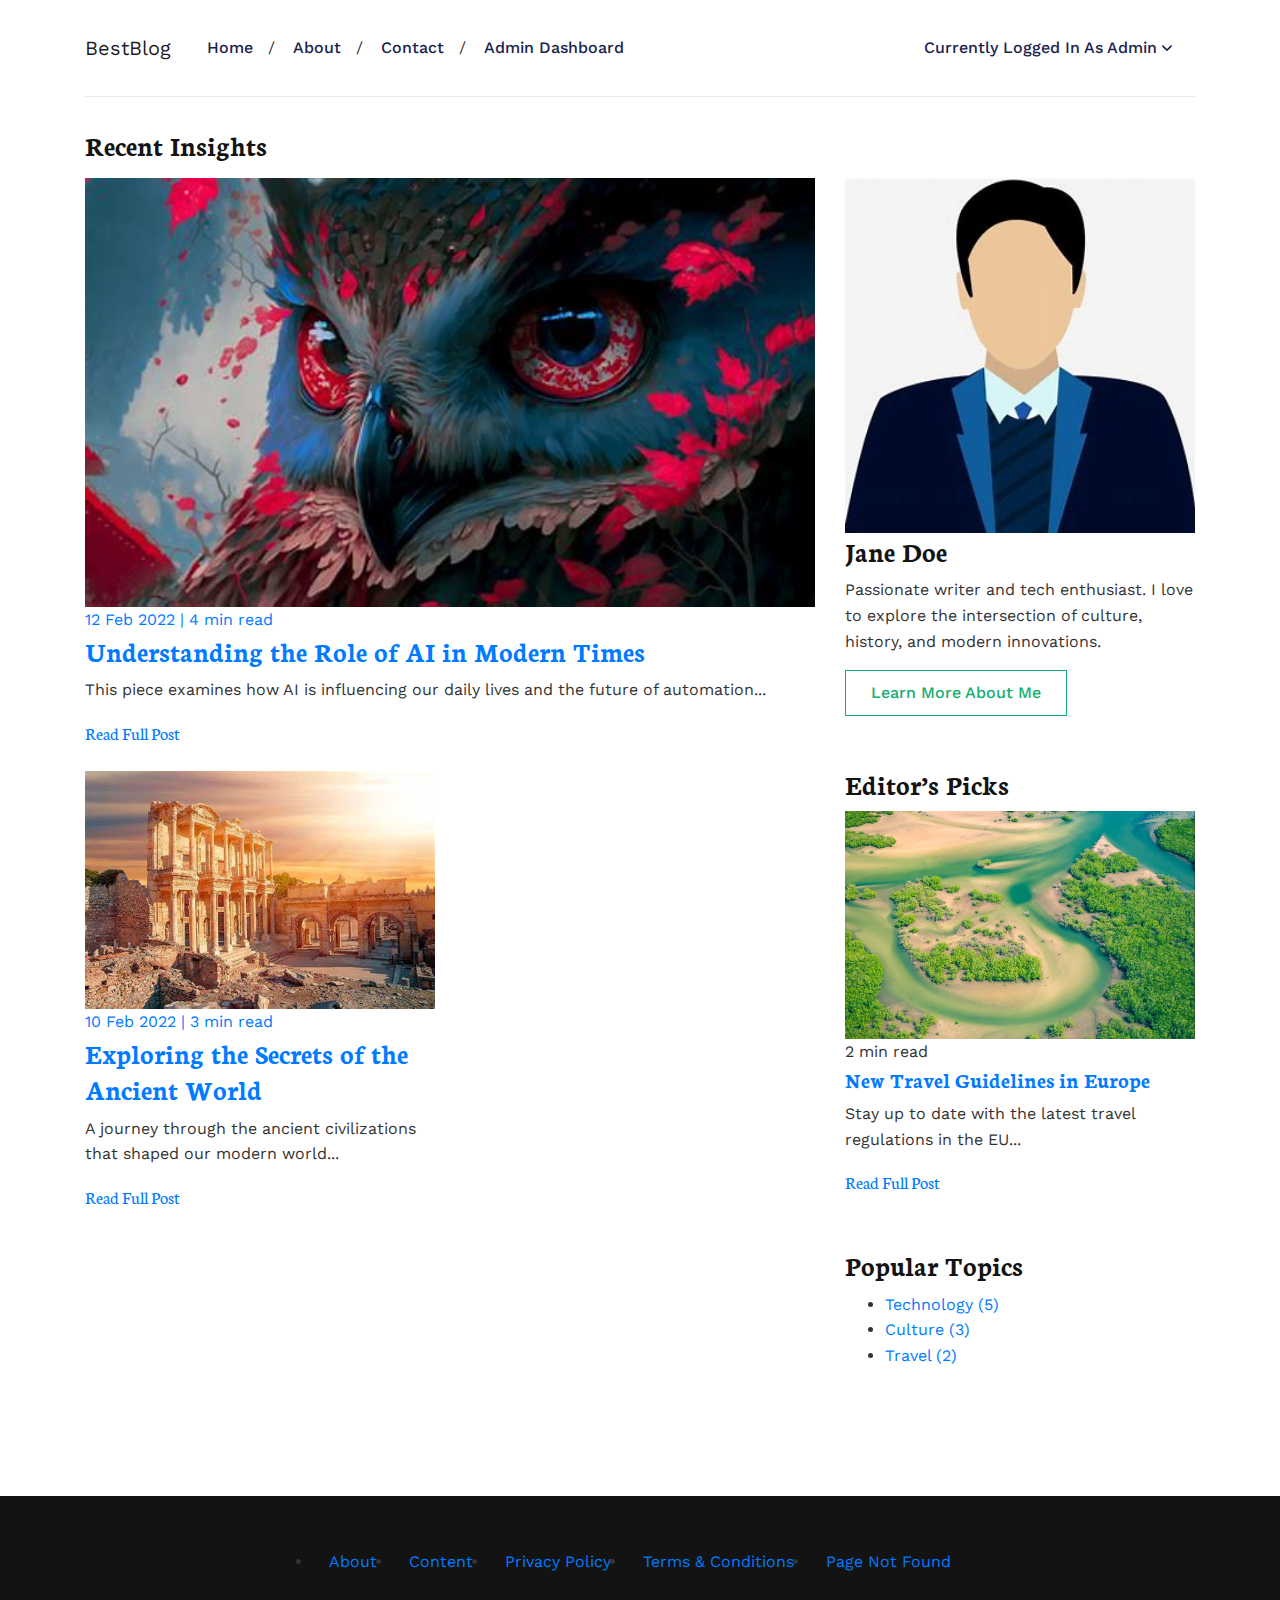
==== index.html @ 475f5f54 "Added landing page and admin dashboard" ====
<!DOCTYPE html>
<html lang="en">

<head>
  <meta charset="utf-8">
  <title>BestBlog - Personal Blogging</title>
  <meta name="viewport" content="width=device-width, initial-scale=1, maximum-scale=5">
  <meta name="description" content="This is meta description">
  <link rel="icon" href="images/favicon.png" type="image/x-icon">
  
  <!-- Google Fonts -->
  <link href="https://fonts.googleapis.com/css2?family=Neuton:wght@700&family=Work+Sans:wght@400;500;600;700&display=swap" rel="stylesheet">

  <!-- Bootstrap & Main Styles -->
  <link rel="stylesheet" href="plugins/bootstrap/bootstrap.min.css">
  <link rel="stylesheet" href="css/style.css">
</head>

<body>

  <header class="navigation">
    <div class="container">
        <nav class="navbar navbar-expand-lg navbar-light">
            <a class="navbar-brand" href="index.html">BestBlog</a>
            <button class="navbar-toggler" type="button" data-bs-toggle="collapse" data-bs-target="#navbarNav" aria-controls="navbarNav" aria-expanded="false" aria-label="Toggle navigation">
                <span class="navbar-toggler-icon"></span>
            </button>
            <div class="collapse navbar-collapse" id="navbarNav">
                <ul class="navbar-nav ms-auto">
                    <li class="nav-item"><a class="nav-link" href="index.html">Home</a></li>
                    <li class="nav-item"><a class="nav-link" href="about.html">About</a></li>
                    <li class="nav-item"><a class="nav-link" href="contact.html">Contact</a></li>
                    <li class="nav-item"><a class="nav-link" href="admin.html">Admin Dashboard</a></li>
                </ul>
                <!-- User Info Dropdown on the right -->
                <ul class="navbar-nav ml-auto"> <!-- 'ml-auto' aligns to the right -->
                    <li class="nav-item dropdown">
                        <a class="nav-link dropdown-toggle" href="#" id="userDropdown" role="button" data-bs-toggle="dropdown" aria-expanded="false">
                            Currently logged in as Admin
                        </a>
                        <ul class="dropdown-menu" aria-labelledby="userDropdown">
                            <li><a class="dropdown-item" href="profile.html">Profile</a></li>
                            <li><a class="dropdown-item" href="settings.html">Settings</a></li>
                            <li><a class="dropdown-item" href="logout.html">Logout</a></li>
                        </ul>
                    </li>
                </ul>
            </div>
        </nav>
    </div>
  </header>

  <main>
    <section class="section container">
      <h2 class="section-title">Recent Insights</h2>
      
      <div class="row">
        <div class="col-lg-8 mb-5">
          <div class="row">
            <div class="col-12 mb-4">
              <article class="card">
                <a href="article.html">
                  <img src="images/post/post-1.jpg" alt="Post Thumbnail" class="w-100">
                  <div class="post-info">12 Feb 2022 | 4 min read</div>
                  <h2><a href="article.html">Understanding the Role of AI in Modern Times</a></h2>
                  <p>This piece examines how AI is influencing our daily lives and the future of automation...</p>
                </a>
                <a class="read-more-btn" href="article.html">Read Full Post</a>
              </article>
            </div>
            <div class="col-md-6 mb-4">
              <article class="card">
                <a href="article.html">
                  <img src="images/post/post-2.jpg" alt="Post Thumbnail" class="w-100">
                  <div class="post-info">10 Feb 2022 | 3 min read</div>
                  <h2><a href="article.html">Exploring the Secrets of the Ancient World</a></h2>
                  <p>A journey through the ancient civilizations that shaped our modern world...</p>
                </a>
                <a class="read-more-btn" href="article.html">Read Full Post</a>
              </article>
            </div>
            <!-- Additional articles go here -->
          </div>
        </div>

        <!-- Sidebar with widgets -->
        <div class="col-lg-4">
          <div class="widget">
            <img src="images/author.jpg" alt="About Me" class="w-100">
            <h2>Jane Doe</h2>
            <p>Passionate writer and tech enthusiast. I love to explore the intersection of culture, history, and modern innovations.</p>
            <a href="about.html" class="btn btn-outline-primary">Learn More About Me</a>
          </div>

          <div class="widget">
            <h2>Editor’s Picks</h2>
            <article class="card mb-4">
              <img src="images/post/post-9.jpg" alt="Post Thumbnail" class="w-100">
              <div class="post-info">2 min read</div>
              <h3><a href="article.html">New Travel Guidelines in Europe</a></h3>
              <p>Stay up to date with the latest travel regulations in the EU...</p>
              <a class="read-more-btn" href="article.html">Read Full Post</a>
            </article>
            <!-- Additional recommended articles go here -->
          </div>

          <div class="widget">
            <h2>Popular Topics</h2>
            <ul>
              <li><a href="#">Technology (5)</a></li>
              <li><a href="#">Culture (3)</a></li>
              <li><a href="#">Travel (2)</a></li>
            </ul>
          </div>
        </div>
      </div>
    </section>
  </main>

  <footer class="bg-dark mt-5">
    <div class="container section">
      <div class="row">
        <div class="col-lg-10 mx-auto text-center">
          <ul class="navbar-footer p-0 d-flex justify-content-center mb-0">
            <li><a href="about.html" class="nav-link">About</a></li>
            <li><a href="article.html" class="nav-link">Content</a></li>
            <li><a href="privacy-policy.html" class="nav-link">Privacy Policy</a></li>
            <li><a href="terms-conditions.html" class="nav-link">Terms & Conditions</a></li>
            <li><a href="404.html" class="nav-link">Page Not Found</a></li>
          </ul>
        </div>
      </div>
    </div>
  </footer>

  <!-- JS Plugins -->
  <script src="plugins/jquery/jquery.min.js"></script>
  <script src="plugins/bootstrap/bootstrap.min.js"></script>
  <script src="js/script.js"></script>

</body>
</html>
---- css/style.css ----
/*  typography */
body {
  line-height: 1.6;
  font-family: "Work Sans", sans-serif;
  -webkit-font-smoothing: antialiased;
  font-size: 16px;
  color: #333;
}

p {
  font-weight: 400;
  color: #333;
  font-size: 16px;
  line-height: 1.6;
  font-family: "Work Sans", sans-serif;
}

h1, h2, h3, h4, h5, h6, .h1, .h2, .h3, .h4, .h5, .h6 {
  color: #131313;
  font-family: "Neuton", serif;
  font-weight: 700;
  line-height: 1.3;
}

h1, .h1 {
  font-size: 36px;
}
@media (max-width: 991px) {
  h1, .h1 {
    font-size: 30px;
  }
}
@media (max-width: 767px) {
  h1, .h1 {
    font-size: 26px;
  }
}

h2, .h2 {
  font-size: 28px;
}
@media (max-width: 767px) {
  h2, .h2 {
    font-size: 24px;
  }
}

h3, .h3 {
  font-size: 22px;
}
@media (max-width: 767px) {
  h3, .h3 {
    font-size: 20px;
  }
}

h4, .h4 {
  font-size: 20px;
}

h5, .h5 {
  font-size: 16px;
}

h6, .h6 {
  font-size: 14px;
}

/* Button style */
.btn {
  font-family: "Work Sans", sans-serif;
  font-weight: 500;
  text-transform: capitalize;
  padding: 10px 25px;
  border-radius: 0;
  border: 1px solid;
  position: relative;
  z-index: 1;
  transition: 0.2s ease;
}
.btn:hover, .btn:active, .btn.active .btn:focus, .btn.focus {
  outline: 0;
  box-shadow: none !important;
}

.btn-primary {
  background: #13AE6F;
  color: #fff;
  border-color: #13AE6F;
}
.btn-primary:hover, .btn-primary:active, .btn-primary.active .btn-primary:focus, .btn-primary.focus {
  background: #13AE6F !important;
  border-color: #13AE6F !important;
}

.btn-outline-primary {
  background: transparent;
  color: #13AE6F;
  border-color: #13AE6F;
}
.btn-outline-primary:hover, .btn-outline-primary:active, .btn-outline-primary.active .btn-outline-primary:focus, .btn-outline-primary.focus {
  background: #13AE6F !important;
  border-color: #13AE6F !important;
  color: #fff;
}

.btn-sm {
  font-size: 14px;
  padding: 10px 25px;
}

body {
  background-color: #fff;
  overflow-x: hidden;
}

::-moz-selection {
  background: #13AE6F;
  color: #fff;
}

::selection {
  background: #13AE6F;
  color: #fff;
}

/* preloader */
.preloader {
  position: fixed;
  top: 0;
  left: 0;
  right: 0;
  bottom: 0;
  background-color: #fff;
  z-index: 9999;
  display: flex;
  align-items: center;
  justify-content: center;
}

img {
  vertical-align: middle;
  border: 0;
  max-width: 100%;
  height: auto;
}

a,
a:hover,
a:focus {
  text-decoration: none;
}

a,
button,
select {
  cursor: pointer;
  transition: 0.2s ease;
}
a:focus,
button:focus,
select:focus {
  outline: 0;
}

a:hover {
  color: #13AE6F;
}

.slick-slide {
  outline: 0;
}

.section {
  padding-top: 30px;
  padding-bottom: 30px;
}

.section-title {
  position: relative;
  z-index: 1;
  margin-bottom: 15px;
}
.section-title::before {
  position: absolute;
  height: 4px;
  width: 100%;
  content: "";
  left: 0;
  top: 0;
  z-index: -1;
}

.bg-cover {
  background-size: cover;
  background-position: center center;
  background-repeat: no-repeat;
}

.border-default {
  border-color: #ececec !important;
}

.border-primary {
  border-color: #13AE6F !important;
}

.font-primary {
  font-family: "Work Sans", sans-serif !important;
}

.font-secondary {
  font-family: "Neuton", serif !important;
}

.font-weight-medium {
  font-weight: 500 !important;
}

.breadcrumb {
  background-color: transparent;
  justify-content: center;
}
.breadcrumb-item {
  font-family: "Work Sans", sans-serif;
  letter-spacing: 2px;
  font-size: 10px;
  font-weight: 600;
}
.breadcrumb-item a {
  color: #13AE6F;
}

/* overlay */
.overlay {
  position: relative;
}
.overlay::before {
  position: absolute;
  content: "";
  height: 100%;
  width: 100%;
  top: 0;
  left: 0;
  background: #000;
  opacity: 0.5;
}

.bg-primary {
  background: #13AE6F !important;
}

.text-primary {
  color: #13AE6F !important;
}

.text-default {
  color: #333 !important;
}

.bg-dark {
  background-color: #131313 !important;
}

@media screen and (min-width: 1400px) {
  .container {
    max-width: 1320px;
  }
}
.rounded {
  border-radius: 6px !important;
}

@media screen and (min-width: 991px) and (max-width: 1200px) {
  .no-gutters-lg {
    margin-right: 0;
    margin-left: 0;
  }
  .no-gutters-lg > .col, .no-gutters-lg > [class*=col-] {
    padding-right: 0;
    padding-left: 0;
  }
}
.mark, mark {
  padding: 0;
}

.navigation {
  background-color: transparent;
}
.navigation .navbar {
  border-bottom: 1px solid #ececec;
  padding: 25px 0;
}
@media (max-width: 767px) {
  .navigation .navbar {
    padding: 15px 0;
  }
}
.navigation .navbar-nav {
  flex-direction: row;
}
@media (max-width: 991px) {
  .navigation .navbar-nav {
    flex-direction: column;
  }
}
.navigation .navbar-nav:hover .nav-item::after,
.navigation .navbar-nav:hover .nav-link:not(:hover) {
  opacity: 0.5;
}
.navigation .navbar-nav:hover .dropdown:hover .nav-link {
  opacity: 1;
}
.navigation .nav-item {
  margin: 0;
  position: relative;
}
.navigation .nav-item::after {
  position: absolute;
  content: "/";
  right: -2px;
  top: 50%;
  transform: translateY(-50%);
}
@media (max-width: 991px) {
  .navigation .nav-item::after {
    display: none;
  }
}
.navigation .nav-item .nav-link {
  font-size: 16px;
  font-weight: 500;
  font-family: "Work Sans", sans-serif;
  text-transform: capitalize;
  line-height: 1;
  display: inline-block;
}
.navigation .nav-item:last-child::after {
  display: none;
}
.navigation .nav-item.dropdown .nav-link {
  position: relative;
  padding-right: 38px !important;
}
@media (max-width: 991px) {
  .navigation .nav-item.dropdown .nav-link {
    padding-right: 28px !important;
  }
}
.navigation .nav-item.dropdown .nav-link::after {
  display: none;
}
.navigation .nav-item.dropdown .nav-link::before {
  position: absolute;
  right: 24px;
  top: calc(50% - 6px);
  display: inline-block;
  vertical-align: 0.255em;
  content: "";
  height: 8px;
  width: 8px;
  border: 2px solid;
  border-left: 0;
  border-top: 0;
  border-color: inherit;
  border-radius: 2px;
  transform: rotate(45deg);
  transition: 0s;
}
@media (max-width: 991px) {
  .navigation .nav-item.dropdown .nav-link::before {
    right: 13px;
  }
}
@media (min-width: 991px) {
  .navigation .dropdown-menu {
    display: block;
    opacity: 0;
    visibility: hidden;
    width: 220px;
    transition: 0.2s;
    left: 50%;
    border-radius: 0;
    transform: translate(-50%, 6px);
  }
  .navigation .dropdown:hover .dropdown-menu {
    opacity: 1;
    visibility: visible;
    box-shadow: 0 10px 30px rgba(22, 28, 45, 0.1);
    transform: translate(-50%, -6px);
  }
}
.navigation .dropdown-menu {
  border: 0;
  padding: 0 25px;
}
.navigation .dropdown-menu:hover .dropdown-item:not(:hover) {
  opacity: 0.5;
}
.navigation .dropdown-item {
  font-size: 16px;
  padding: 5px 0;
  font-weight: 500;
}
.navigation .dropdown-item:first-child {
  padding-top: 15px;
}
@media (max-width: 991px) {
  .navigation .dropdown-item:first-child {
    padding-top: 5px;
  }
}
.navigation .dropdown-item:last-child {
  padding-bottom: 15px;
}
@media (max-width: 991px) {
  .navigation .dropdown-item:last-child {
    padding-bottom: 5px;
  }
}
.navigation .dropdown-item.active,
.navigation .dropdown-item:active,
.navigation .dropdown-item:focus,
.navigation .dropdown-item:hover {
  color: initial;
  background-color: transparent;
}
.navigation .navbar-light .navbar-toggler {
  border-color: transparent;
  padding: 0;
  font-size: 20px;
  color: #000;
  transition: 0.3s ease;
}
.navigation .navbar-light .navbar-toggler .navbar-toggler-icon {
  background-image: url("data:image/svg+xml,%3csvg xmlns='http://www.w3.org/2000/svg' width='30' height='30' viewBox='0 0 30 30'%3e%3cpath stroke='rgba%280, 0, 0, 1%29' stroke-linecap='round' stroke-miterlimit='10' stroke-width='2' d='M4 7h22M4 15h22M4 23h22'/%3e%3c/svg%3e");
}
.navigation .navbar-light .navbar-nav .nav-link {
  color: #19234C;
  font-weight: 500;
  padding: 15px 20px;
}
.navigation .navbar-light .navbar-nav .nav-link:hover {
  color: #000;
}
@media (max-width: 991px) {
  .navigation .navbar-nav {
    background-color: #fff;
    padding: 15px 0;
    border-radius: 0;
  }
  .navigation .dropdown-menu {
    text-align: center;
  }
  .navigation .navbar-light .navbar-nav .nav-link {
    padding: 10px 20px;
  }
}
.navigation .search {
  max-width: 250px;
}
@media (max-width: 767px) {
  .navigation .search {
    width: 100%;
    max-width: initial;
    margin-top: 15px;
  }
}
.navigation .search input {
  background: url([data-uri]) 6px 5px no-repeat #fff;
  width: 100%;
  border: none;
  padding: 11px 40px 11px 15px;
  border-radius: 0;
  background-size: 15px;
  background-position: calc(100% - 15px) center;
  border: 1px solid #ddd;
}
.navigation .search input:focus {
  outline: 0;
}

.navbar-footer {
  justify-content: center;
  flex-wrap: wrap;
}
.navbar-footer .nav-item {
  margin: 10px 0;
}
.navbar-footer .nav-item .nav-link {
  color: #fff;
}

.article-card {
  padding: 30px;
  border-radius: 0;
  box-shadow: 0 5px 25px rgba(0, 0, 0, 0.05);
}
@media (max-width: 1200px) {
  .article-card-sm {
    padding: 20px;
  }
}
@media (max-width: 991px) {
  .article-card {
    padding: 25px;
  }
}
@media (max-width: 575px) {
  .article-card {
    padding: 15px;
  }
}

.card {
  border: 0;
  position: relative;
}
.card-meta {
  padding-left: 0;
}
.card-meta li {
  list-style-type: none;
  margin-right: 10px;
  display: inline-block;
}
.card-meta li a {
  font-weight: 500;
  color: #888;
  text-transform: uppercase;
  letter-spacing: 2px;
}
.card-meta li a:hover {
  color: #13AE6F;
}
.card-footer {
  background-color: transparent;
}
.card-footer span {
  vertical-align: middle;
  color: #888;
}
.card-img {
  height: 200px;
  width: 100%;
  -o-object-fit: cover;
     object-fit: cover;
}

.card-image {
  position: relative;
}
.card-image img {
  border-radius: 0;
}
.card-image .post-info {
  position: absolute;
  right: 0;
  top: -5px;
  padding-top: 20px;
  padding-left: 20px;
  padding-right: 20px;
}
.card-image .post-info span {
  display: inline-block;
  line-height: 1.3;
  font-size: 12px;
  padding: 3px 8px;
  padding-top: 4px;
  background-color: rgba(0, 0, 0, 0.6);
  -webkit-backdrop-filter: blur(10px);
          backdrop-filter: blur(10px);
  color: #fff;
  border-radius: 0;
  margin-top: 5px;
}

.read-more-btn {
  font-family: "Neuton", serif;
  font-size: 18px;
}

.post-title {
  color: #000;
  display: inline;
  text-decoration: none;
  background-image: linear-gradient(#3deaa4, #3deaa4);
  background-position: 0% 80%;
  background-repeat: no-repeat;
  background-size: 0% 8px;
  transition: background-size 0.3s;
}
.post-title-sm {
  background-size: 0% 3px;
}

a.post-title:hover {
  color: #000;
  background-size: 100% 8px;
}

a.post-title-sm:hover {
  background-size: 100% 3px;
}

/* blog */
.pagination {
  justify-content: center;
}
.pagination .page-item .page-link {
  display: inline-block;
  width: 42px;
  height: 42px;
  border-radius: 0;
  border: 1px solid #ececec;
  text-align: center;
  margin: 0 4px;
  font-weight: 500;
  color: #131313;
  padding: 0;
  line-height: 41px;
  box-shadow: 0 5px 25px rgba(0, 0, 0, 0.05);
}
.pagination .page-item .page-link:focus, .pagination .page-item .page-link:hover {
  box-shadow: none;
  background: #13AE6F;
  color: #fff;
}
.pagination .page-item:first-child .page-link, .pagination .page-item:last-child .page-link {
  border-radius: 0;
}
.pagination .page-item.active .page-link {
  background: #13AE6F;
  color: #fff;
  border-color: #13AE6F;
}

.post-meta {
  padding-left: 0;
}
.post-meta li {
  list-style-type: none;
  display: inline-block;
  color: #888;
  font-weight: 500;
}
.post-meta li a {
  display: inline-block;
  background-color: rgba(19, 19, 19, 0.05);
  color: black;
  text-transform: capitalize;
  padding: 2px 8px;
  margin-bottom: 8px;
  margin-right: 2px;
  font-size: 14px;
  border-radius: 0;
}
.post-meta li a:hover {
  background-color: rgba(61, 234, 164, 0.25);
}
.post-meta li svg {
  display: inline-block;
}

.image-fallback {
  font-size: 0;
  height: 220px;
  width: 100%;
  background-color: #f2f2f2;
  text-align: center;
  border-radius: 0;
  display: inline-block;
}
.image-fallback::first-letter {
  font-size: 80px;
  line-height: 220px;
  font-weight: bold;
  color: #19234C;
}
.image-fallback.post-thumb-sm::first-letter {
  font-size: 50px;
  line-height: 60px;
}
.image-fallback-sm {
  height: 120px;
  width: 120px;
  margin-bottom: 20px;
}
.image-fallback-sm::first-letter {
  font-size: 50px;
  line-height: 120px;
}
.image-fallback-xs {
  height: 80px;
  width: 80px;
}
.image-fallback-xs::first-letter {
  font-size: 38px;
  line-height: 80px;
}

.breadcrumbs {
  background-color: transparent;
  padding: 15px 0;
}
.breadcrumbs a {
  color: #131313;
}
.breadcrumbs a:hover {
  text-decoration: underline;
}
.breadcrumbs a:last-child {
  color: rgba(19, 19, 19, 0.5);
  pointer-events: none;
}

/* content style */
.content * {
  margin-bottom: 5px;
}
.content h1, .content h2, .content h3, .content h4, .content h5, .content h6, .content .h1, .content .h2, .content .h3, .content .h4, .content .h5, .content .h6 {
  margin-bottom: 20px;
  margin-top: 30px;
}
.content a {
  color: inherit !important;
  display: inline;
  text-decoration: none;
  background-image: linear-gradient(#3deaa4, #3deaa4);
  background-position: 0% 110%;
  background-repeat: no-repeat;
  background-size: 100% 3px;
  transition: 0.3s;
}
.content a:hover {
  color: #000;
  background-size: 100% 100%;
}
.content.bg-dark a:hover {
  background-image: linear-gradient(rgba(19, 174, 111, 0.4), rgba(19, 174, 111, 0.4));
}
.content ol {
  padding-left: 20px;
}
.content ul {
  padding-left: 0;
}
.content ul li {
  position: relative;
  padding-left: 15px;
  margin-bottom: 10px;
  list-style-type: none;
}
.content ul li a {
  display: inline-block;
  margin-bottom: 10px;
}
.content ul li::before {
  position: absolute;
  content: "";
  height: 10px;
  width: 10px;
  border-radius: 100%;
  left: 0;
  top: 7px;
  background-color: #13AE6F;
  transition: 0.3s ease;
}
.content table {
  text-align: left;
  width: 100%;
  max-width: 100%;
  margin-bottom: 1rem;
  border: 1px solid #dee2e6;
}
.content table th,
.content table td {
  padding: 0.75rem;
  vertical-align: top;
  border: 1px solid #dee2e6;
}
.content table thead {
  background: #f1f1f1;
}
.content table tbody {
  background: #F6F6F6;
}
.content table tbody td {
  text-align: left !important;
}
.content blockquote {
  border-left: 4px solid #13AE6F;
  padding: 20px;
  margin: 20px 0;
}
.content blockquote p {
  margin-bottom: 0;
  color: #333;
  font-style: italic;
  font-size: 20px;
  font-weight: 500;
}
.content pre {
  padding: 10px 20px;
  background: #F6F6F6;
}

/* widget */
.widget-blocks {
  padding-left: 20px;
}
@media (max-width: 991px) {
  .widget-blocks {
    padding-left: 0;
  }
}
.widget-blocks .row > .col:last-child .widget, .widget-blocks .row > [class*=col-]:last-child .widget {
  margin-bottom: 0 !important;
}

.widget {
  margin-bottom: 50px;
}
.widget-body {
  padding: 30px;
  background-color: #fff;
  border-radius: 0;
  box-shadow: 0 5px 25px rgba(0, 0, 0, 0.05);
}
@media (max-width: 1200px) {
  .widget-body-sm {
    padding: 20px;
  }
}
@media (max-width: 991px) {
  .widget-body {
    padding: 25px;
  }
}
@media (max-width: 575px) {
  .widget-body {
    padding: 15px;
  }
}
.widget-list {
  list-style: none;
  padding: 0;
  margin: 0;
}
.widget-list .card {
  border-bottom: 1px dashed #ececec;
  padding-bottom: 15px;
}
.widget-list .media img {
  height: 80px;
  width: 80px !important;
  -o-object-fit: cover;
     object-fit: cover;
  border-radius: 0;
}
.widget-list .media:not(:last-child) {
  border-bottom: 1px dashed #ececec;
  margin-bottom: 15px;
  padding-bottom: 15px;
}
.widget-list .media:hover {
  opacity: 0.8;
}
.widget-list li {
  display: inline-block;
}
.widget-list li a {
  background-color: rgba(19, 19, 19, 0.05);
  color: black;
  text-transform: capitalize;
  padding: 6px 16px;
  margin-bottom: 9px;
  margin-right: 9px;
  display: block;
  font-size: 14px;
  border-radius: 0;
}
.widget-list li a:hover {
  background-color: rgba(61, 234, 164, 0.25);
}

.author-thumb-sm {
  height: 150px;
  -o-object-fit: cover;
     object-fit: cover;
}
@media (max-width: 991px) {
  .author-thumb-sm {
    height: 250px;
  }
}
@media (max-width: 767px) {
  .author-thumb-sm {
    height: 200px;
  }
}

.post-thumb-sm {
  height: 80px;
  width: 100px;
  -o-object-fit: cover;
     object-fit: cover;
  border-radius: 0;
}

.copyright {
  background-color: #0e0e0e !important;
  color: #e8e8e8;
  padding: 20px 0;
  font-size: 14px;
  text-align: center;
}

footer .section {
  padding: 45px 0;
}

.navbar-footer .nav-link:hover {
  color: #13AE6F;
  text-decoration: underline;
}

.form-control {
  border-radius: 0;
  min-height: 50px;
  padding: 10px 15px;
}
.form-control:focus {
  border-color: #131313;
  box-shadow: none;
}
/*# sourceMappingURL=style.css.map */
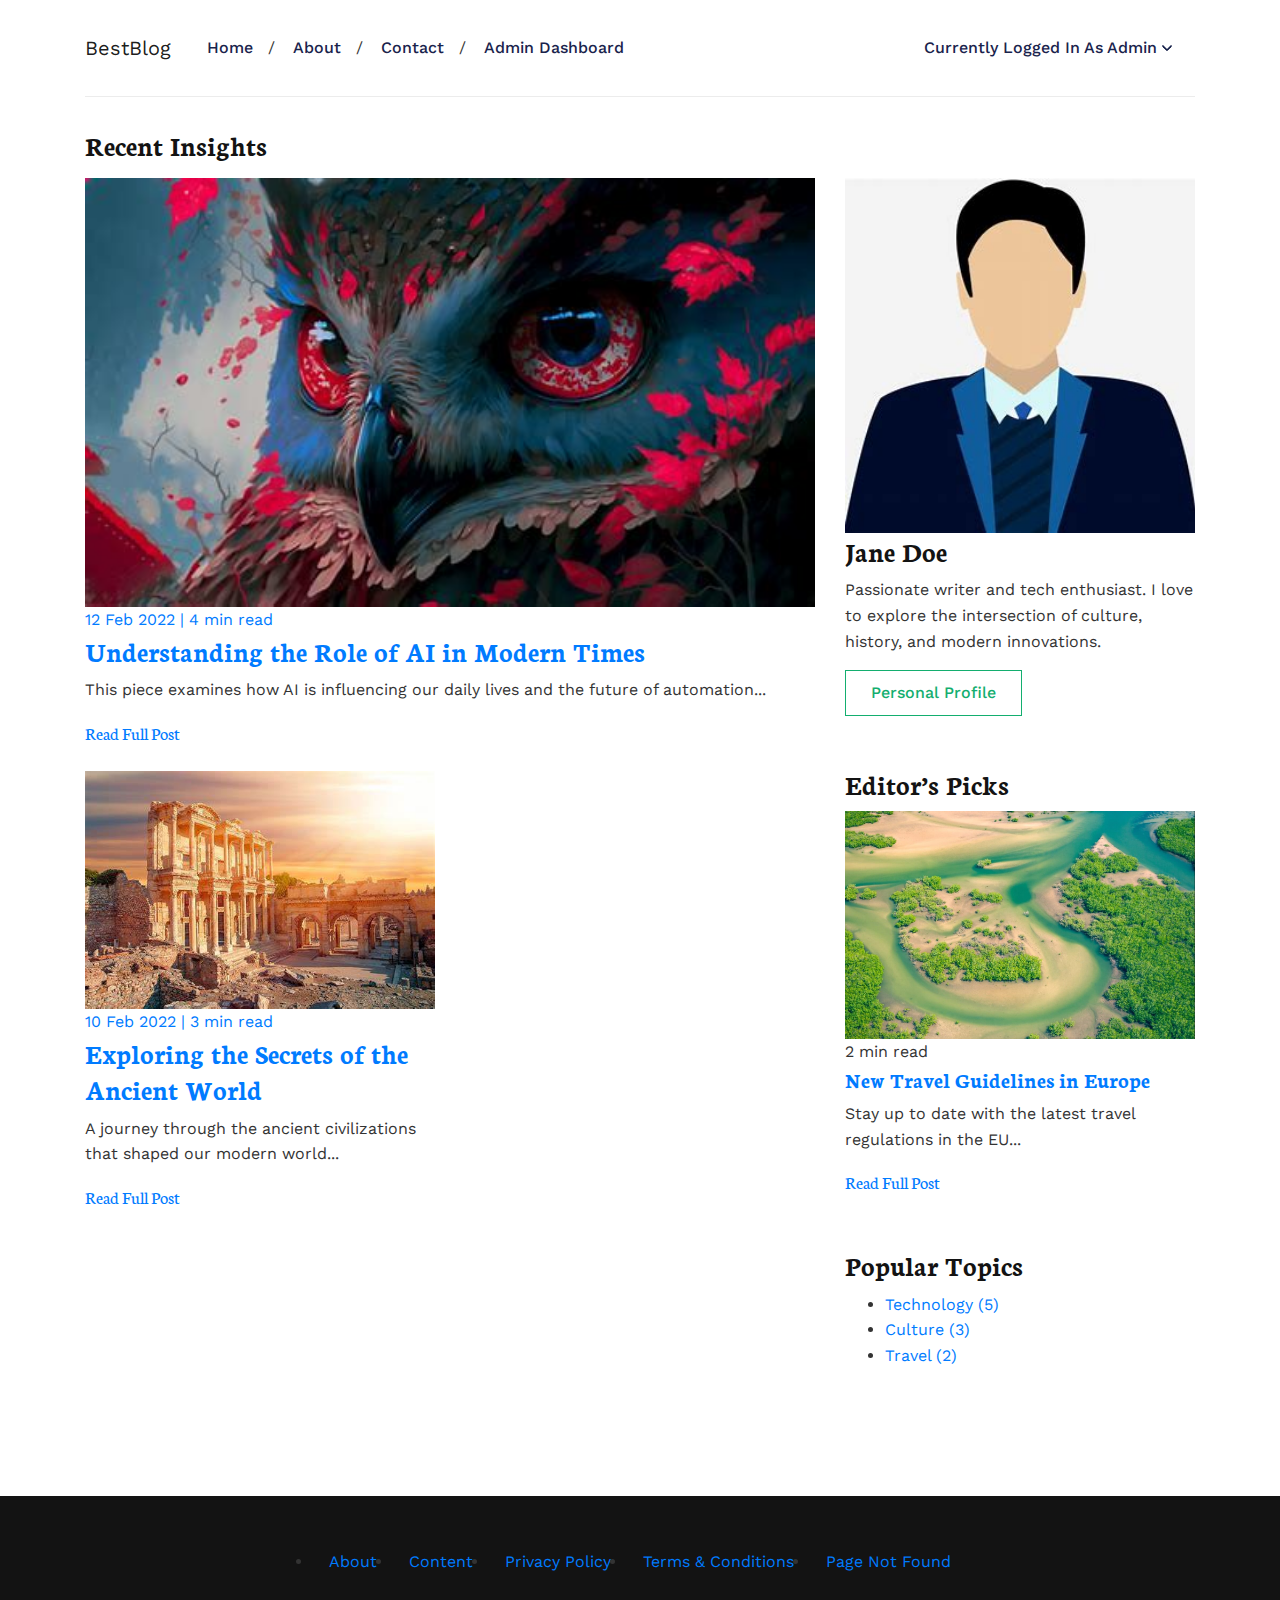
==== commit e3cbeb16: "Updated code to fix the page logic" ====
--- a/index.html
+++ b/index.html
@@ -28,8 +28,8 @@
             <div class="collapse navbar-collapse" id="navbarNav">
                 <ul class="navbar-nav ms-auto">
                     <li class="nav-item"><a class="nav-link" href="index.html">Home</a></li>
-                    <li class="nav-item"><a class="nav-link" href="about.html">About</a></li>
-                    <li class="nav-item"><a class="nav-link" href="contact.html">Contact</a></li>
+                    <li class="nav-item"><a class="nav-link" href="index.html">About</a></li>
+                    <li class="nav-item"><a class="nav-link" href="index.html">Contact</a></li>
                     <li class="nav-item"><a class="nav-link" href="admin.html">Admin Dashboard</a></li>
                 </ul>
                 <!-- User Info Dropdown on the right -->
@@ -39,9 +39,9 @@
                             Currently logged in as Admin
                         </a>
                         <ul class="dropdown-menu" aria-labelledby="userDropdown">
-                            <li><a class="dropdown-item" href="profile.html">Profile</a></li>
-                            <li><a class="dropdown-item" href="settings.html">Settings</a></li>
-                            <li><a class="dropdown-item" href="logout.html">Logout</a></li>
+                            <li><a class="dropdown-item" href="registered.html">Login as John</a></li>
+                            <li><a class="dropdown-item" href="index.html">Login as Admin</a></li>
+                            <li><a class="dropdown-item" href="unregistered.html">Logout</a></li>
                         </ul>
                     </li>
                 </ul>
@@ -89,7 +89,7 @@
             <img src="images/author.jpg" alt="About Me" class="w-100">
             <h2>Jane Doe</h2>
             <p>Passionate writer and tech enthusiast. I love to explore the intersection of culture, history, and modern innovations.</p>
-            <a href="about.html" class="btn btn-outline-primary">Learn More About Me</a>
+            <a href="" class="btn btn-outline-primary">Personal Profile</a>
           </div>
 
           <div class="widget">
@@ -122,11 +122,11 @@
       <div class="row">
         <div class="col-lg-10 mx-auto text-center">
           <ul class="navbar-footer p-0 d-flex justify-content-center mb-0">
-            <li><a href="about.html" class="nav-link">About</a></li>
-            <li><a href="article.html" class="nav-link">Content</a></li>
-            <li><a href="privacy-policy.html" class="nav-link">Privacy Policy</a></li>
-            <li><a href="terms-conditions.html" class="nav-link">Terms & Conditions</a></li>
-            <li><a href="404.html" class="nav-link">Page Not Found</a></li>
+            <li><a href="index.html" class="nav-link">About</a></li>
+            <li><a href="index.html" class="nav-link">Content</a></li>
+            <li><a href="index.html" class="nav-link">Privacy Policy</a></li>
+            <li><a href="index.html" class="nav-link">Terms & Conditions</a></li>
+            <li><a href="index.html" class="nav-link">Page Not Found</a></li>
           </ul>
         </div>
       </div>
